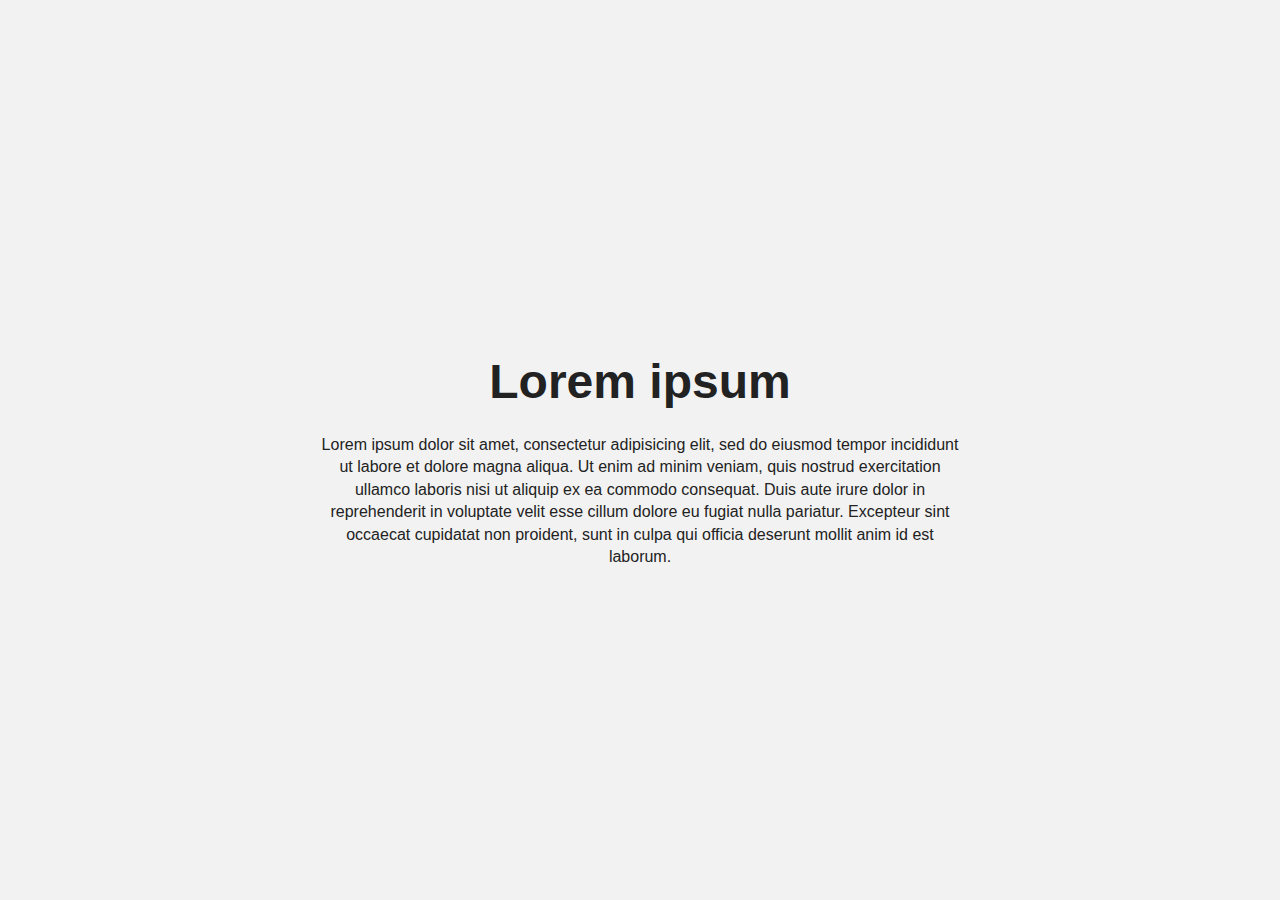
==== New folder/template.html @ ed9da498 "Add files via upload" ====
<!doctype html>
<html lang="en">
  <head>
    <meta charset="utf-8">
    <meta http-equiv="x-ua-compatible" content="ie=edge">
    <title>Lorem ipsum</title>
    <style>
      
      html { background-color: #f2f2f2; color: #222; line-height: 1.4; font-family: sans-serif; font-size: 1em;} 
      body, html { height: 100%; width: 100%; padding: 0; margin: 0; background-position: center; background-repeat: no-repeat; background-size: cover;}
      body { font-family: "Helvetica Neue", Arial, sans-serif; font-weight: 400; }
      article { display: -webkit-box; display: -moz-box; display: -ms-flexbox; display: -webkit-flex; display: flex; align-items: center; justify-content: center; height: 100%; z-index: 1}
      article > div { width: auto; max-width: 80%; text-align: center; min-width: 350px}
      a { color: #dc8100; text-decoration: none; }
      a:hover { color: #222; text-decoration: none; }
      h1 { font-size: 1.5rem; margin-bottom: 1.2rem;}
      @media only screen and (min-width: 35em) {  article > div { max-width: 50% } h1 { font-size: 3rem; } }
      
      /* replace 'example.jpg' with your file */
      body { background-image: url("example.jpg"); }
    </style>
  </head>
  <body>
    <article>
      <div>
        <!-- Replace with your content  -->
        <h1>Lorem ipsum</h1>
        <p>Lorem ipsum dolor sit amet, consectetur adipisicing elit, sed do eiusmod tempor incididunt ut labore et dolore magna aliqua. Ut enim ad minim veniam, quis nostrud exercitation ullamco laboris nisi ut aliquip ex ea commodo consequat. Duis aute irure dolor in reprehenderit in voluptate velit esse cillum dolore eu fugiat nulla pariatur. Excepteur sint occaecat cupidatat non proident, sunt in culpa qui officia deserunt mollit anim id est laborum.</p>
      </div>
    </article>
  </body>
</html>
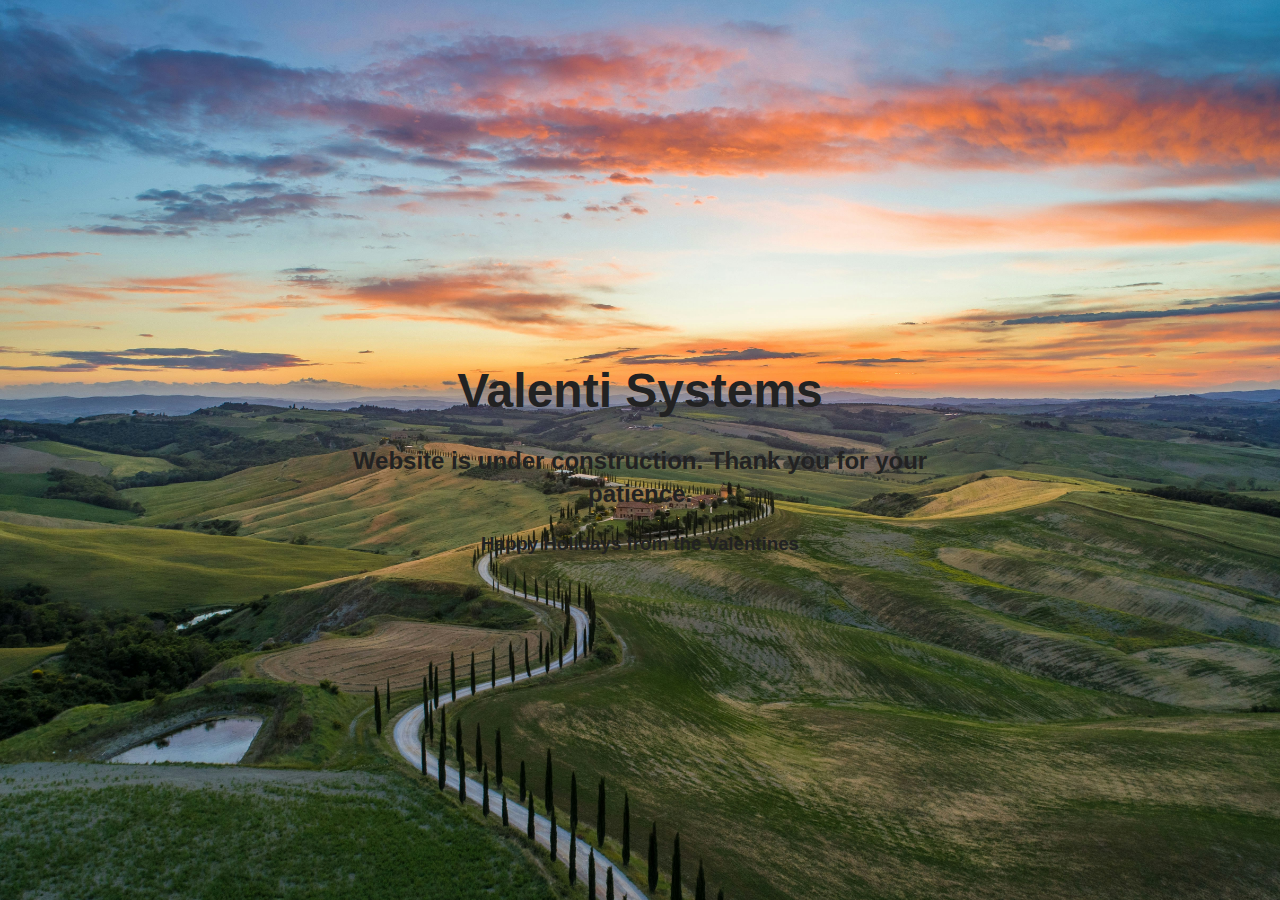
==== commit ef9b5ae8: "Update template.html" ====
--- a/New folder/template.html
+++ b/New folder/template.html
@@ -3,10 +3,10 @@
   <head>
     <meta charset="utf-8">
     <meta http-equiv="x-ua-compatible" content="ie=edge">
-    <title>Lorem ipsum</title>
+    <title>Valenti Systems</title>
     <style>
       
-      html { background-color: #f2f2f2; color: #222; line-height: 1.4; font-family: sans-serif; font-size: 1em;} 
+      html { background-color: # #2c3e50; color: #222; line-height: 1.4; font-family: sans-serif; font-size: 1em;} 
       body, html { height: 100%; width: 100%; padding: 0; margin: 0; background-position: center; background-repeat: no-repeat; background-size: cover;}
       body { font-family: "Helvetica Neue", Arial, sans-serif; font-weight: 400; }
       article { display: -webkit-box; display: -moz-box; display: -ms-flexbox; display: -webkit-flex; display: flex; align-items: center; justify-content: center; height: 100%; z-index: 1}
@@ -15,18 +15,16 @@
       a:hover { color: #222; text-decoration: none; }
       h1 { font-size: 1.5rem; margin-bottom: 1.2rem;}
       @media only screen and (min-width: 35em) {  article > div { max-width: 50% } h1 { font-size: 3rem; } }
-      
-      /* replace 'example.jpg' with your file */
-      body { background-image: url("example.jpg"); }
+      body { background-image: url("photo.jpg"); }
     </style>
   </head>
   <body>
     <article>
       <div>
-        <!-- Replace with your content  -->
-        <h1>Lorem ipsum</h1>
-        <p>Lorem ipsum dolor sit amet, consectetur adipisicing elit, sed do eiusmod tempor incididunt ut labore et dolore magna aliqua. Ut enim ad minim veniam, quis nostrud exercitation ullamco laboris nisi ut aliquip ex ea commodo consequat. Duis aute irure dolor in reprehenderit in voluptate velit esse cillum dolore eu fugiat nulla pariatur. Excepteur sint occaecat cupidatat non proident, sunt in culpa qui officia deserunt mollit anim id est laborum.</p>
+        <h1>Valenti Systems</h1>
+        <h2>Website is under construction. Thank you for your patience.</h2>
+        <h3>Happy Holidays from the Valentines</h3>
       </div>
     </article>
   </body>
-</html>+</html>
